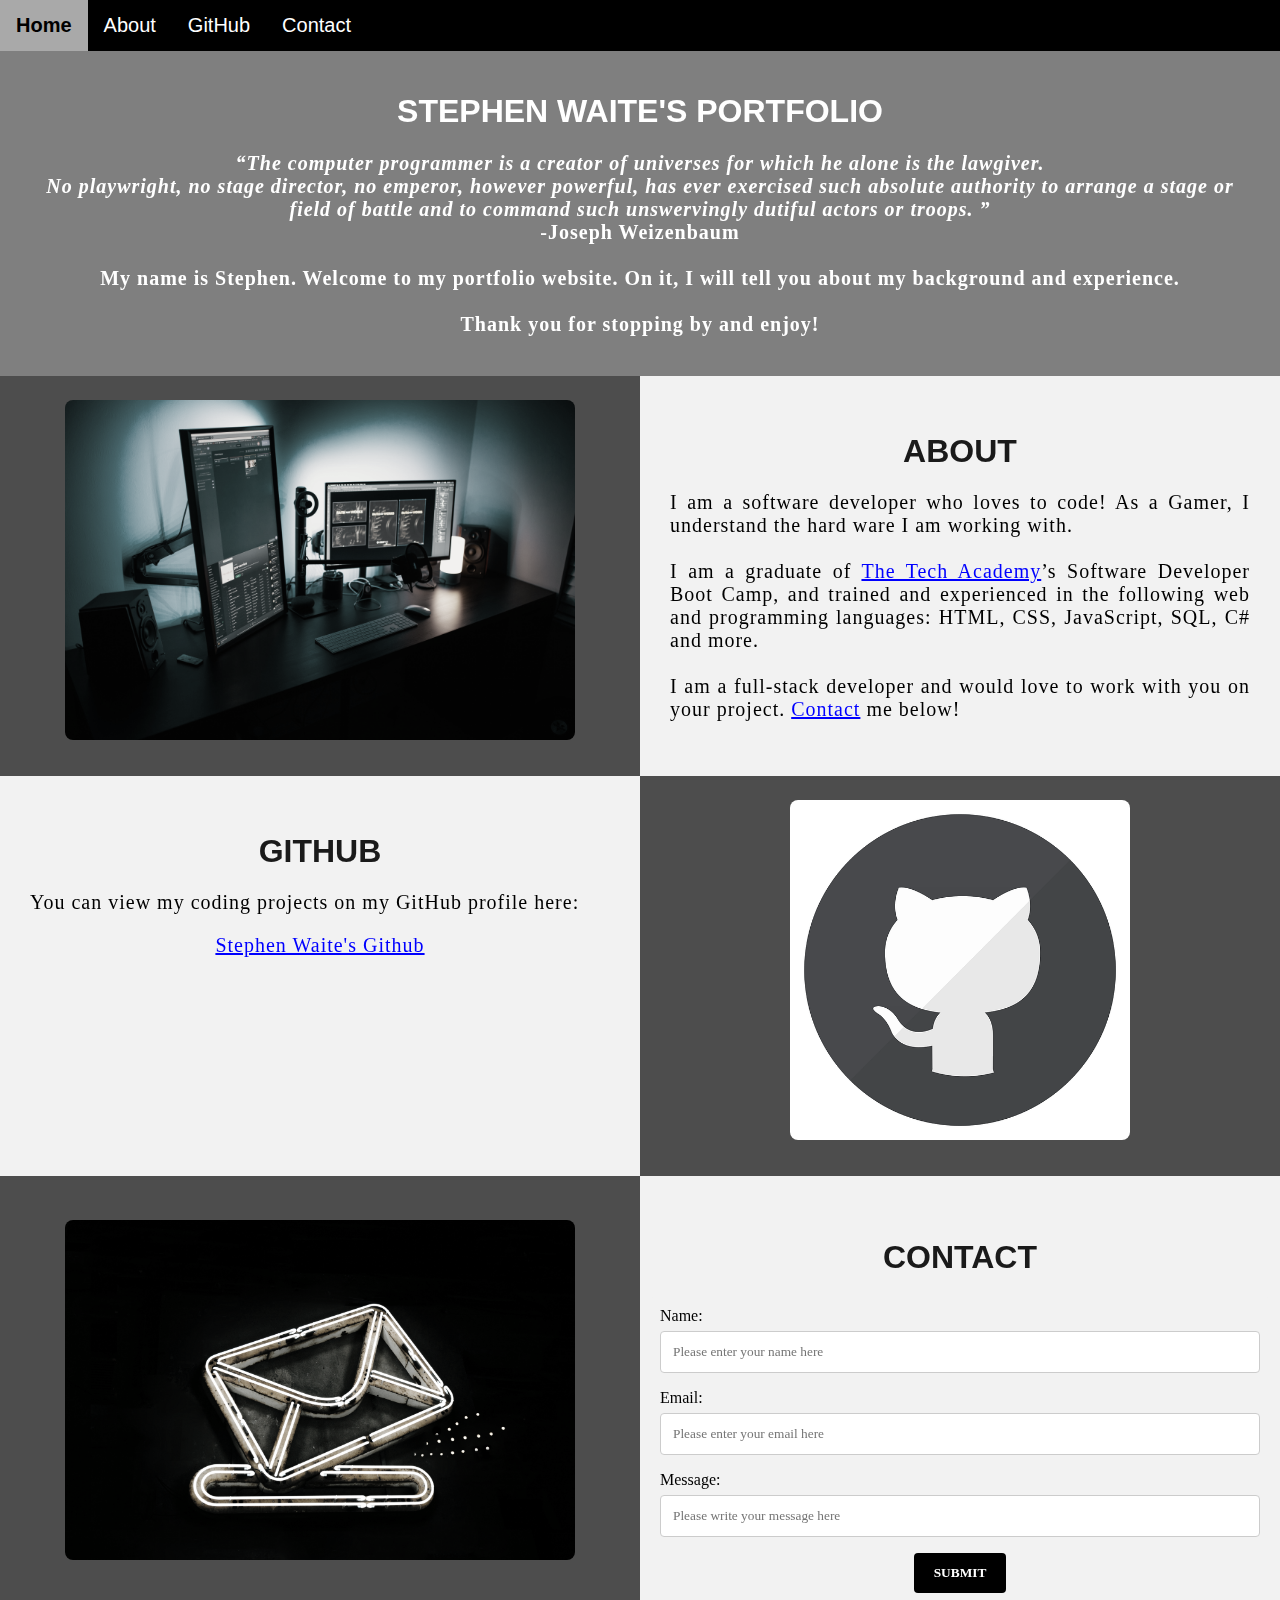
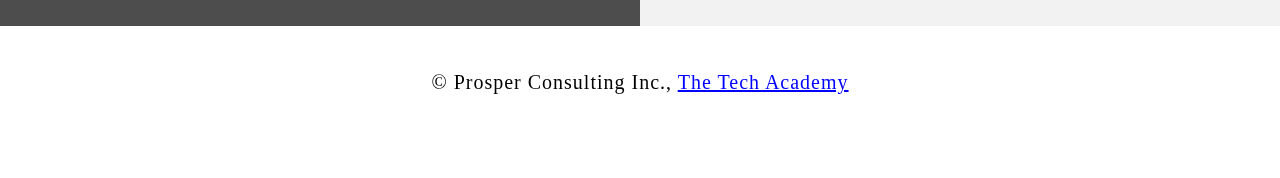
==== Basic_HTML_and_CSS/Index.html @ 8ebe296d "Main" ====
<!DOCTYPE html>
<html>
    <!--Head-->
    <head>
        <meta charset="UTF-8">
        <meta name="viewport" content="width=device-width" />
        <title>Stephen Waite</title>
        <link rel="stylesheet" type="text/css" href="./css/portfolio.css">
    </head>

    <!--Body-->
    <body class="Background">
        
        <!--Navbar-->
        <div class="Navbar">
            <a class="active" href="#Home">Home</a>
            <a href="#About">About</a>
            <a href="#GitHub">GitHub</a>
            <a href="#Contact">Contact</a>
        </div>

        <!--Breaks inserted to add space between navbar and the first heading-->
        <br>
        <br>

        <!--Background video-->
        <div id="Home">
            <video autoplay muted loop id="Typing_Video">
                <source src="./Pictures/Coding.mp4" type="video/mp4">
                <!--Display message if video fails to run-->
                Your browser does not support HTML5 video.
            </video>
        </div>

        <!--Video text-->
        <div class="Video_Text">
            <h1 class="white-text">Stephen Waite's Portfolio</h1>
            <strong>
                <p class="center">
                    <q>The computer programmer is a creator of universes for which he alone is the lawgiver.
                        <br>No playwright, no stage director, no emperor, however powerful, has ever exercised such absolute authority to arrange a stage or
                        <br>field of battle and to command such unswervingly dutiful actors or troops.
                    </q>
                    <br> -Joseph Weizenbaum
                    <br>
                    <br> My name is Stephen. Welcome to my portfolio website. On it, I will tell you about my background and experience.
                    <br>
                    <br> Thank you for stopping by and enjoy! 
                </p>
            </strong>
        </div>

        <!--About section-->
        <div class="Row" id="About">
            <!--Left column-->
            <div class="Column_2">
                <img src="./Pictures/Computer.jpg" alt="Computer">
            </div>
            <!--Right column-->
            <div class="Column_1">
                <h1>About</h1>
                <p>
                    I am a software developer who loves to code! As a Gamer, I understand the hard ware I am working with. 
                    <br>
                    <br>I am a graduate of <a href="https://www.learncodinganywhere.com" target="_blank">The Tech Academy</a>’s Software Developer Boot Camp, and trained and experienced in the following web and programming languages: HTML, CSS, JavaScript, SQL, C# and more. 
                    <br>
                    <br>I am a full-stack developer and would love to work with you on your project. <a href="#Contact">Contact</a> me below!
                </p>
            </div>
        </div>

        <!--GitHub section-->
        <div class="Row" id="GitHub">
            <!--Left column-->
            <div class="Column_1">
                <h1>GitHub</h1>
                <p>
                    You can view my coding projects on my GitHub profile here:
                    <br>
                    <p class="center"><a href="https://github.com/Renstier/HTML-and-CSS-repository" target="_blank">Stephen Waite's Github</a></p>
                </p>
            </div>
            <!--Right column-->
            <div class="Column_2">
                <a href="https://github.com/Renstier/HTML-and-CSS-repository" target="_blank"><img src="./Pictures/github.png" alt="GitHub Logo"></a>
            </div>
        </div>

        <!--Contact section-->
        <div class="Row" id="Contact">
            <!--Contact image, left column-->
            <div class="Column_2 Column_tall">
                <img src="./Pictures/Contact.jpg" alt="Contact_Image">
            </div>
            <!--Contact form, right column-->
            <div class="Column_1 Column_tall">
                <h1>Contact</h1>
                <!--This specifies where and how to send the form data; we are leaving it blank-->
                <form action="https://formspree.io/f/xwkjvlwp" method="POST"> <!-- Here we are utilizing a 3rd party service to submit the contact form data, insert your formspree endpoint in the action attribute -->
                    <label>Name:</label>
                        <input type="text" placeholder="Please enter your name here">
                    <label>Email:</label>
                        <input type="text" id="Email" name="Email" placeholder="Please enter your email here">
                    <label>Message:</label>
                        <input type="text" id="Message" name="Message" placeholder="Please write your message here">
                        <input type="submit" value="SUBMIT">
                </form>
            </div>
        </div>

        <!--Footer section-->
        <footer>
            <p>
                <p class="center">&copy Prosper Consulting Inc., <a href="https://www.learncodinganywhere.com/" target="_blank">The Tech Academy</a></p>
                <br>
            </p>
        </footer>
    </body>
</html>
---- Basic_HTML_and_CSS/css/portfolio.css ----
/***** GENERAL STYLING *****/
/* Body */
body {
    margin: 0%  /* This ensures our site displays all the way to the edge of the browser screen */
}

/* Heading 1 elements */
h1 {
    text-transform: uppercase; /* Capitalizing all h1 headings */
    font-family: "Arial", Optima; /* Sets the font family of all h1 headings */
    text-align: center; /* Centering all h1 elements */
    margin-top: 3%; /* Adds a small margin above h1 elements */
    color: #1a1a1a; 
}

/* Heading 1 element hover effect */
h1:hover {
    filter: grayscale(5%); /* Adds a slightly gray filter to the h1 headings when hovered over */
    transform: scale(1.1); /* When the h1 elements are hovered over they increase in size by 1.1 */
    transition: transform 1s; /* This causes the transformation to last 1 second */
}

/* Styling for portfolio title text */
.white-text {
    color: #fff; /* This is used to change the color of the portfolio title text */
}

/* Paragraph elements */
p {
    font-family: Perpetua, Rockwell Extra Bold;
    text-align: justify; /* Justify text within paragraph elements */
    letter-spacing: 1px; /* This expands the text slightly */
    font-size: 20px;
    padding-left: 20px; /* Adds padding to the left of the paragraph element */
    padding-right: 20px; /* Adds padding to the right of the paragraph element */
}

/* Paragraph element hover effect */
p:hover {
    transition: transform 1s; /* This makes the transform effect last 1 second */
	transform: scale(1.01); /* This makes the paragraphs increase slightly in size when hovered over */
}

/* Center class - this applies to all elements with the class "center" */
.center {
    text-align: center; /* This center aligns the text */
}

/* Center class hover effect - This only affects the quote, github link, and footer */
.center:hover {
    transition: transform 2s; /* This makes the transform effect last 2 seconds */
    transform: scale(1.1); /* This makes the elements with class "center" increase in size by 1.1 when hovered over */
}

/* Anchor elements */
a {
    color: blue; /* This ensures all links are blue */
}

/* Quotation elements */
q {
    font-style: italic; /* This makes the quote italicized */
}

/* Image elements */
img {
    filter: grayscale(75%); /* This rids our pictures of 75% of their color */
    border-radius: 8px; /* Gives all images slightly rounded corners */
    max-width: 100%; /* Ensures all images stay within the width of their container */
    height: 340px; /* Sets the height of all images */
    display: block; /* By specifying block display we can ensure our images are able to be centered */
    margin-left: auto; /* In combination with "margin-right: auto" this centers all images */
    margin-right: auto;
}

/* Image element hover effects */
img:hover {
	filter: grayscale(5%);  /* Brings back most of the image's color when hovered over */
    transition: transform 1s; /* Transition lasts 1 second */
	transform: scale(1.1); /* Image is increased slightly when hovered over */
}

/* The @media rule is used in media queries to apply different styles for different media/types of devices */
/* On screens 576px and smaller the images will be 100px tall and centered vertically in the column */
@media screen and (max-width: 576px) {
    img {
        height: 100px;
        margin-top: 150px;
    }
}

/* Styling for footer element */
footer {
    padding: 2%; /* This gives the footer padding that is equal to 2% of the width of the element's area */
    background-color: white;
}
/***** END OF GENERAL STYLING *****/

/***** NAVBAR STYLING *****/
.Navbar {
    overflow: hidden; /* This ensures that any content that overflows beyond the boundary of our nav bar is not displayed */
    background-color: black; /* This colors the navbar black */
    position: fixed; /* This keeps the navbar at the top of the screen as we scroll */
    top: 0; /* This ensures no space is displayed above the navbar */
    width: 100%; /* This makes the navbar span the entire width of the page */
    z-index: 1; /* This ensures other elements don't display over the navbar */
    -webkit-animation: moveNav 5s; /* This applies the moveNav animation below for Safari 4.0 - 8.0 */
    animation: moveNav 5s; /* This applies the moveNav animation for all other browsers */
}

/* moveNav animation effect for moving the nav bar in from the left of the screen */
@keyframes moveNav {
    from {left: -100vw;} /* The navbar is starting off screen to the left */
    to {left: 0vw;} /* This moves the navbar into place on the screen */
}

/* Navbar links */
.Navbar a {
    float: left; /* This specifies that the text floats on the left on the navbar */
    display: block; /* This ensures that other text will be displayed on the same line or row, instead of a new line */
    color: white; /* This is the font color for text on our navbar */
    padding: 14px 16px; /* This adds padding around our text */
    text-decoration: none; /* This gets rid of the underlines under the text on our navbar */
    font-family: Avant Garde, Helvetica; /* This specifies the font family for text on our navbar */
    font-size: 20px; /* This specifies the font size for text on our navbar */
    text-align: center; /* This centers the text within its container */
    position: relative; /* This sets the text relative to its normal positioning, allowing us to use the animation below */
    -webkit-animation: moveNavText 5.75s; /* Animation for Safari 4.0 - 8.0 */
    animation: moveNavText 5.75s; /* Applies the moveNavText animation for 5.75s */ 
}

/* moveNavText animation effect for moving the navbar text from above the view to the navbar */
@keyframes moveNavText {
    from {top: -100vw;} /* This sets the navbar text 100% above the viewport */
    to {top: 0vw;} /* This lowers the navbar text onto the navbar */
}

/* Screens 576px and smaller will display navbar links equally distributed */
@media screen and (max-width: 576px) {
    .Navbar a{
        width: 25%; /* This makes each link take up 1/4 of the navbar */
        font-size: 12px;
    }
}

/* Navbar hover effects */
.Navbar a:hover {
    background-color: #f4f4f4; /* Defines the background color that will display when you hover over the link */
    color: black; /* This defines the font color that will display when navbar a elements are hovered over */
    font-weight: bold; /* This makes the text on the navbar bold when hovered over */
}

/* Navbar home button */
.Navbar a.active { /* This targets the a element on the navbar with the "active" class */
    background-color: darkgray;
}
/***** END OF NAVBAR STYLING *****/

/***** VIDEO STYLING *****/
/* Formatting for background video */
#Typing_Video {
    position: fixed; /* This fixes the video to the page */
    right: 0; /* This ensures there is no space between the edge of the video and the edge of the page */
    bottom: 0; /* This ensures no space between the bottom of the video and the bottom of the page */
    min-width: 100%; /* This ensures the video is displayed across the full width of the page */
    z-index: -1; /* This places the video behind the other elements on the page */
}

/* Screens that are 576px and smaller will not display the background video */
@media screen and (max-width: 576px) {
    #Typing_Video {
        display: none;
    }
}

/* Texts over the video */
.Video_Text {
    background: rgba(0, 0, 0, 0.5); /* This provides a semi-transparent background for the text to sit over */
    color: white; /* Makes the font color white */
    width: 100%; /* Ensures the video-text container fills the width of the video */
    padding: 20px; /* This adds padding around the video-text container so that the background goes slightly beyond the text */
    position: relative; /* This sets the text relative to its normal positioning, allowing us to use the animation below */
    -webkit-animation: moveVideoText 5.75s;
    animation: moveVideoText 5.75s;
}

/* This animation effect causes the overlay video text to move up from the bottom of the page upon page load */
@keyframes moveVideoText {
    from {top: -100vw;} /* This sets the position of the video text to above the viewport */
    to {top: 0vw;} /* This moves the video text to the normal positioning on the viewport */
}
/***** END OF VIDEO STYLING *****/

/***** TABLE STYLING -  this section covers the styling of the columns and rows within the table *****/
* { /* The asterisk is a universal selector that applies this effect to all elements on the page */
    box-sizing: border-box; /* This creates a box with a border within which we will place most of our text */
} 

.Column_1 {
    float: left;
    width: 50%; /* This ensures the column takes up half of the page width */
    padding: 10px;
    padding-top: 3%; /* This ensures there is space between the top of the column and our headings */
    height: 400px; /* This sets the height of the column to 400px -  this may need to be adjusted depending on the text you enter */
    background-color: #f2f2f2; /* Sets the background color of the columns with class Column_1 */
}

/* Screens 576px and smaller will display a scroll bar if the text overflows the column height */
@media screen and (max-width: 576px) {
    .Column_1 {
        overflow: auto;
    }
}

.Column_2 {
    float: left;
    width: 50%;
    padding: 10px;
    padding-top: 1.9%;
    height: 400px;
    background-color: #4d4d4d;
}

/* This class is applied to the columns in the final row, overriding the height and padding to provide more room for the contact form  while keeping the rest of the formatting from Column_1 or Column_2 */
.Column_tall {
    padding-top: 3.5%;
    height: 450px;
}

/* This inserts something after the content of selected elements (in this case the elements with class "Row") */
.Row:after {
	content: ""; /* By leaving this blank, we are allowing the footer (covered lower down) to be displayed - removing it makes the footer overwrite a column */
	display: table; /* The display property specifies the type of display behavior; the table value tells the browser to treat the element as a table */
	clear: both; /* This clears any other elements from floating on the left or the right of an element */
}
/***** END OF TABLE STYLING *****/

/***** CONTACT FORM STYLING *****/
/* input[type=text] targets all text input sections of the contact form */
input[type=text] {
    width: 100%; /* Each input box covers the full width of the container */
    padding: 12px; /* Adds padding within the text box */
    border: 1px solid #ccc; /* Setting a solid border and its color */
    border-radius: 4px; /* Slightly rounds the corners of the text box border */
    box-sizing: border-box; /* This creates a box with a border around the contact form input boxes */
    margin-top: 6px; /* Adds a margin to the top of the text box */
    margin-bottom: 16px; /* Adds a margin to the bottom of the text box */
    resize: vertical; /* This allows the user to resize the text boxes vertically */
    font-family: Perpetua, Rockwell Extra Bold;
}

/* Hover effects for input boxes */
input[type=text]:hover {
    box-shadow: 0 0 5px #00004d inset; /* This creates a blue shadow in the text box when hovered over by the user */
}

/* Submit button */
input[type=submit] {
    background-color: black; /* Sets the background color of the submit button to black */
    color: white; /* Sets the font color of the Submit button to white */
    font-weight: bold; /* Makes the font of the submit button bold */
    padding: 12px 20px; /* Adds padding to the submit button */
    border: none; /* Removes the border from the submit button */
    border-radius: 4px; /* Gives the submit button the same rounded corners as the text boxes */
    cursor: pointer; /* Changes the cursor to pointer when over the submit button */
    display: block; /* Allows the submit button to be centered */
    margin-left: auto; /* In combination with "margin-right: auto" this will center the submit button */
    margin-right: auto;
    font-family: Perpetua, Rockwell Extra Bold;
}

/* Hover effect for submit button */
input[type=submit]:hover {
    background-color: white; /* Turns the background of the submit button white when the user hovers over it */
    color: black; /* Turns the font black when hovered over */
    transform: scale(1.5); /* Makes the button increase 1.5 times in size */
    transition: transform 1.5s; /* Makes the transform effect last 1.5 seconds */
}

/* Form element */
form {
    border-radius: 5px; /* Rounds the corners of the contact form */
    background-color: #f2f2f2; 
    padding: 10px; /* Adds padding to the contact form */
    font-family: "Trebuchet MS", Optima;
}
/***** END OF CONTACT FORM STYLING *****/
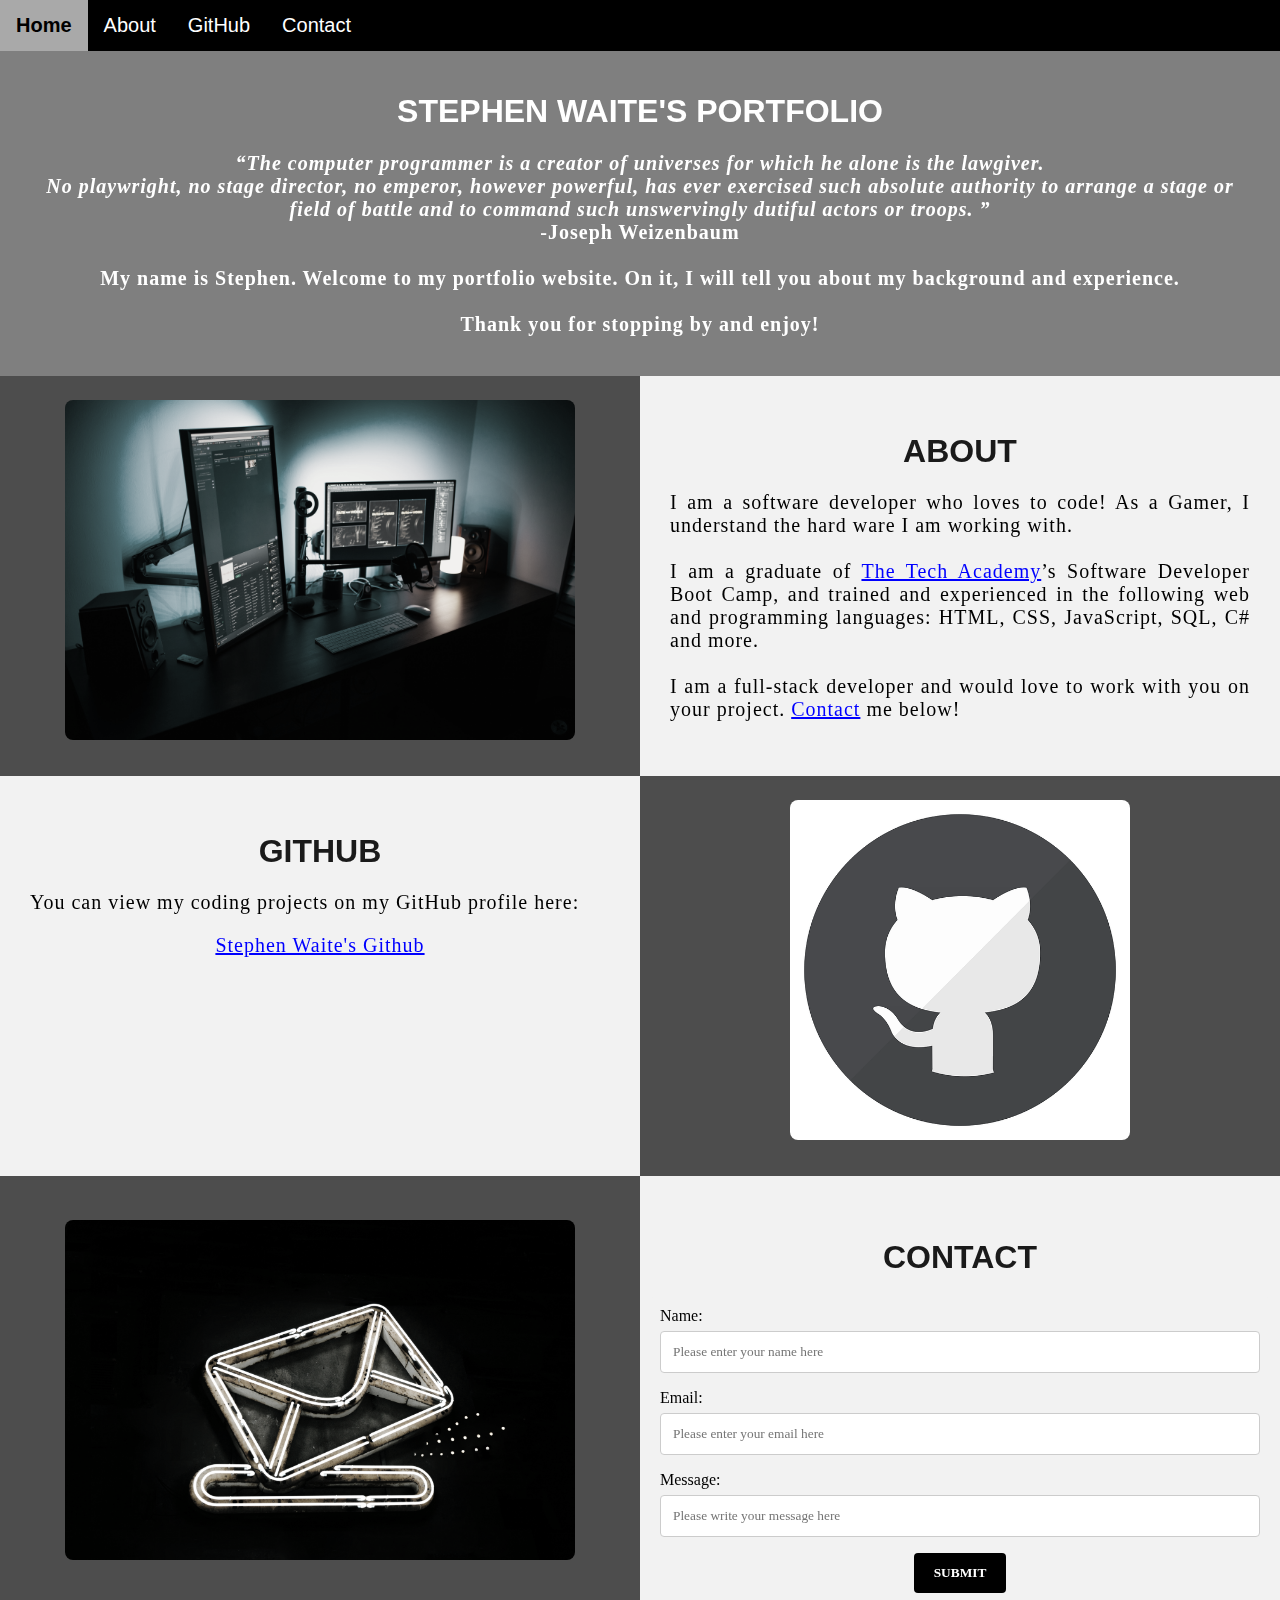
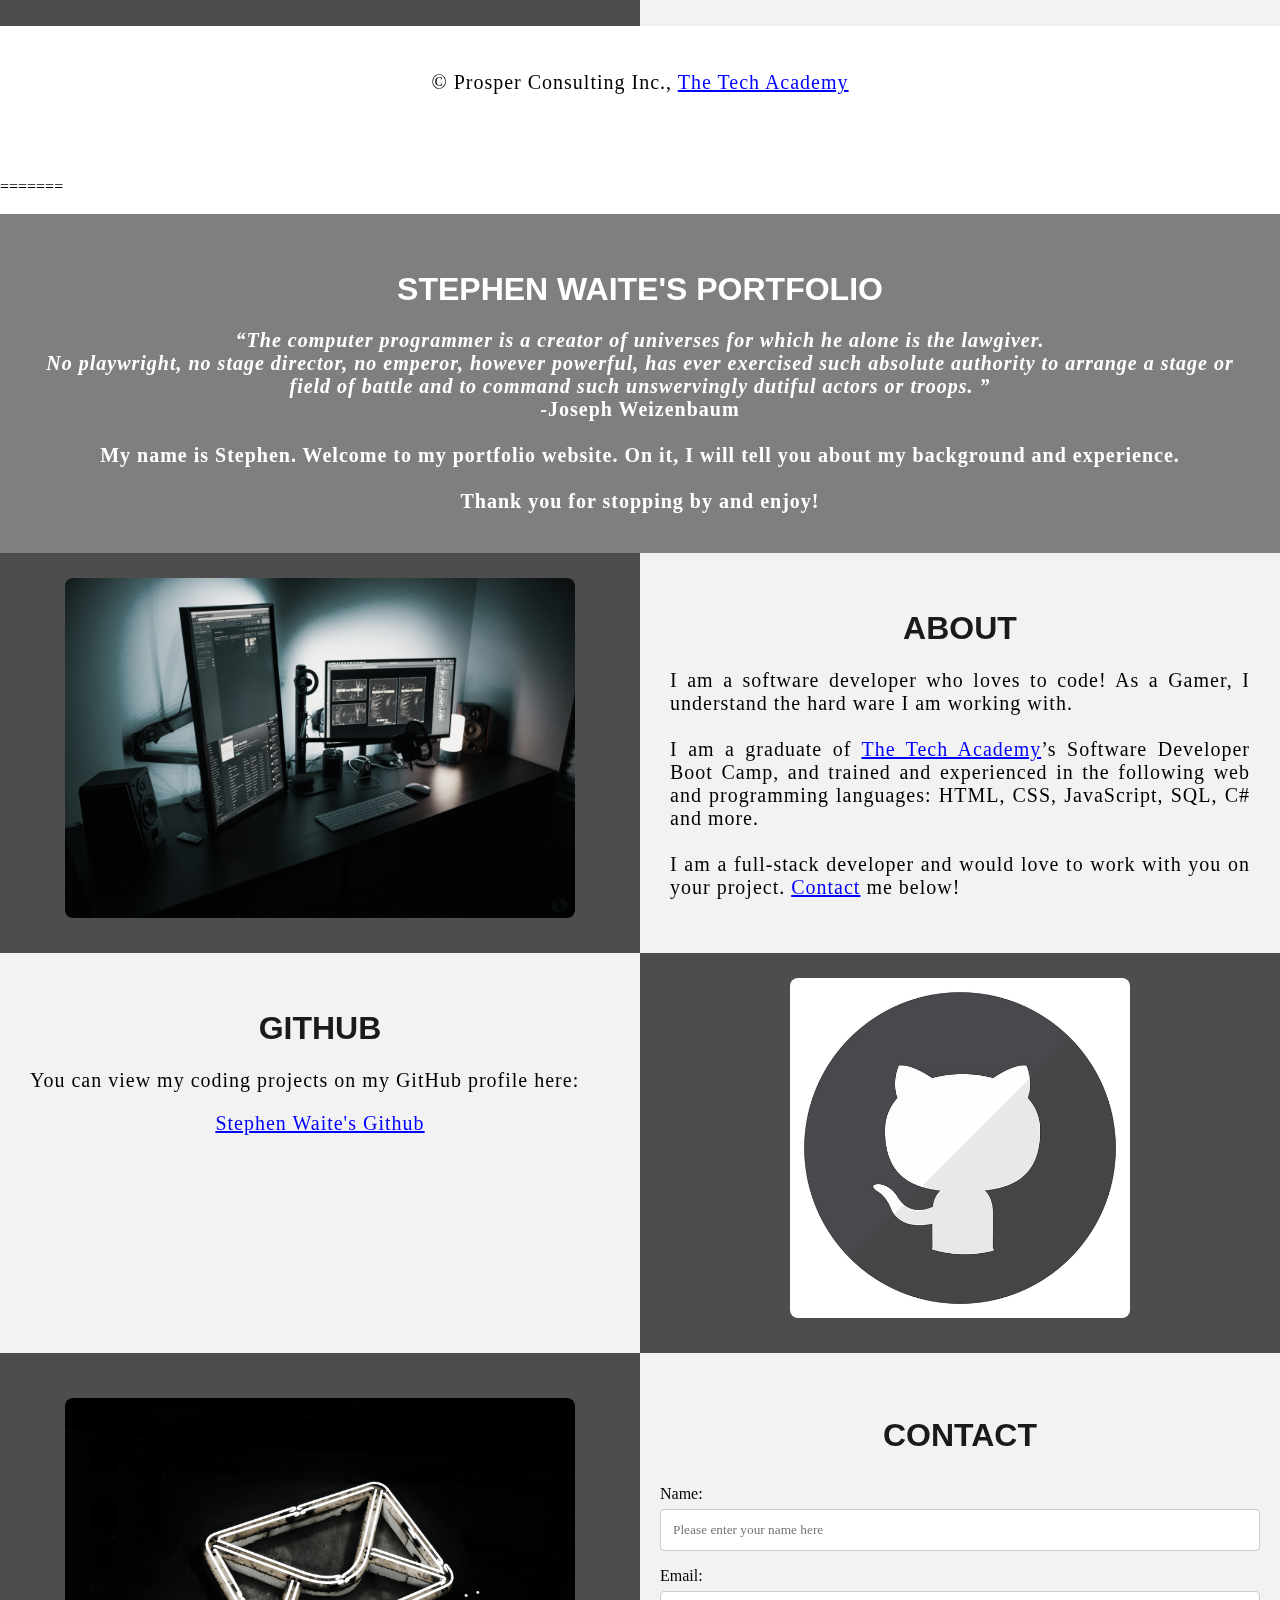
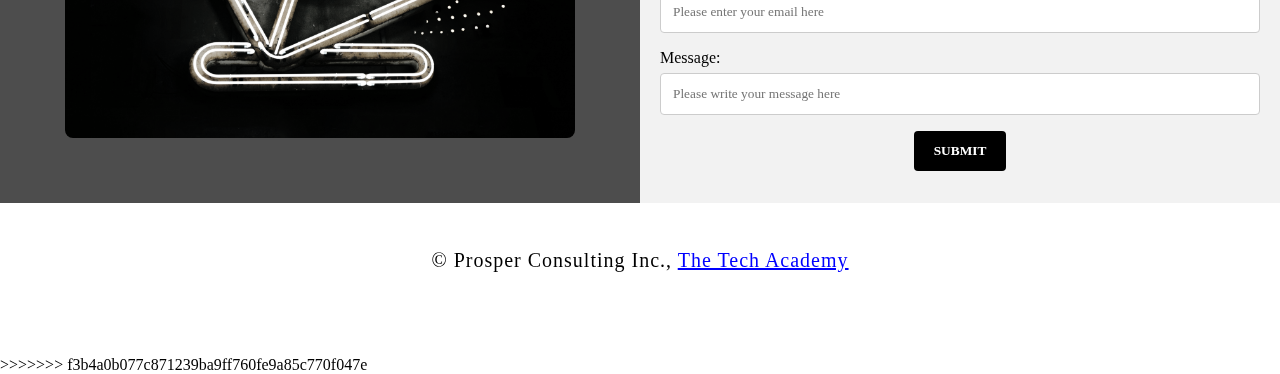
==== commit 425fc9c8: "Merge branch 'main' of https://github.com/Renstier/HTML-and-CSS-repository" ====
--- a/Basic_HTML_and_CSS/Index.html
+++ b/Basic_HTML_and_CSS/Index.html
@@ -1,3 +1,4 @@
+<<<<<<< HEAD
 <!DOCTYPE html>
 <html>
     <!--Head-->
@@ -116,4 +117,124 @@
             </p>
         </footer>
     </body>
+=======
+<!DOCTYPE html>
+<html>
+    <!--Head-->
+    <head>
+        <meta charset="UTF-8">
+        <meta name="viewport" content="width=device-width" />
+        <title>Stephen Waite</title>
+        <link rel="stylesheet" type="text/css" href="./css/portfolio.css">
+    </head>
+
+    <!--Body-->
+    <body class="Background">
+        
+        <!--Navbar-->
+        <div class="Navbar">
+            <a class="active" href="#Home">Home</a>
+            <a href="#About">About</a>
+            <a href="#GitHub">GitHub</a>
+            <a href="#Contact">Contact</a>
+        </div>
+
+        <!--Breaks inserted to add space between navbar and the first heading-->
+        <br>
+        <br>
+
+        <!--Background video-->
+        <div id="Home">
+            <video autoplay muted loop id="Typing_Video">
+                <source src="./Pictures/Coding.mp4" type="video/mp4">
+                <!--Display message if video fails to run-->
+                Your browser does not support HTML5 video.
+            </video>
+        </div>
+
+        <!--Video text-->
+        <div class="Video_Text">
+            <h1 class="white-text">Stephen Waite's Portfolio</h1>
+            <strong>
+                <p class="center">
+                    <q>The computer programmer is a creator of universes for which he alone is the lawgiver.
+                        <br>No playwright, no stage director, no emperor, however powerful, has ever exercised such absolute authority to arrange a stage or
+                        <br>field of battle and to command such unswervingly dutiful actors or troops.
+                    </q>
+                    <br> -Joseph Weizenbaum
+                    <br>
+                    <br> My name is Stephen. Welcome to my portfolio website. On it, I will tell you about my background and experience.
+                    <br>
+                    <br> Thank you for stopping by and enjoy! 
+                </p>
+            </strong>
+        </div>
+
+        <!--About section-->
+        <div class="Row" id="About">
+            <!--Left column-->
+            <div class="Column_2">
+                <img src="./Pictures/Computer.jpg" alt="Computer">
+            </div>
+            <!--Right column-->
+            <div class="Column_1">
+                <h1>About</h1>
+                <p>
+                    I am a software developer who loves to code! As a Gamer, I understand the hard ware I am working with. 
+                    <br>
+                    <br>I am a graduate of <a href="https://www.learncodinganywhere.com" target="_blank">The Tech Academy</a>’s Software Developer Boot Camp, and trained and experienced in the following web and programming languages: HTML, CSS, JavaScript, SQL, C# and more. 
+                    <br>
+                    <br>I am a full-stack developer and would love to work with you on your project. <a href="#Contact">Contact</a> me below!
+                </p>
+            </div>
+        </div>
+
+        <!--GitHub section-->
+        <div class="Row" id="GitHub">
+            <!--Left column-->
+            <div class="Column_1">
+                <h1>GitHub</h1>
+                <p>
+                    You can view my coding projects on my GitHub profile here:
+                    <br>
+                    <p class="center"><a href="https://github.com/Renstier/HTML-and-CSS-repository" target="_blank">Stephen Waite's Github</a></p>
+                </p>
+            </div>
+            <!--Right column-->
+            <div class="Column_2">
+                <a href="https://github.com/Renstier/HTML-and-CSS-repository" target="_blank"><img src="./Pictures/github.png" alt="GitHub Logo"></a>
+            </div>
+        </div>
+
+        <!--Contact section-->
+        <div class="Row" id="Contact">
+            <!--Contact image, left column-->
+            <div class="Column_2 Column_tall">
+                <img src="./Pictures/Contact.jpg" alt="Contact_Image">
+            </div>
+            <!--Contact form, right column-->
+            <div class="Column_1 Column_tall">
+                <h1>Contact</h1>
+                <!--This specifies where and how to send the form data; we are leaving it blank-->
+                <form action="https://formspree.io/f/xwkjvlwp" method="POST"> <!-- Here we are utilizing a 3rd party service to submit the contact form data, insert your formspree endpoint in the action attribute -->
+                    <label>Name:</label>
+                        <input type="text" placeholder="Please enter your name here">
+                    <label>Email:</label>
+                        <input type="text" id="Email" name="Email" placeholder="Please enter your email here">
+                    <label>Message:</label>
+                        <input type="text" id="Message" name="Message" placeholder="Please write your message here">
+                        <input type="submit" value="SUBMIT">
+                </form>
+            </div>
+        </div>
+
+        <!--Footer section-->
+        <footer>
+            <p>
+                <p class="center">&copy Prosper Consulting Inc., <a href="https://www.learncodinganywhere.com/" target="_blank">The Tech Academy</a></p>
+                <br>
+            </p>
+        </footer>
+    </body>
+>>>>>>> f3b4a0b077c871239ba9ff760fe9a85c770f047e
 </html>